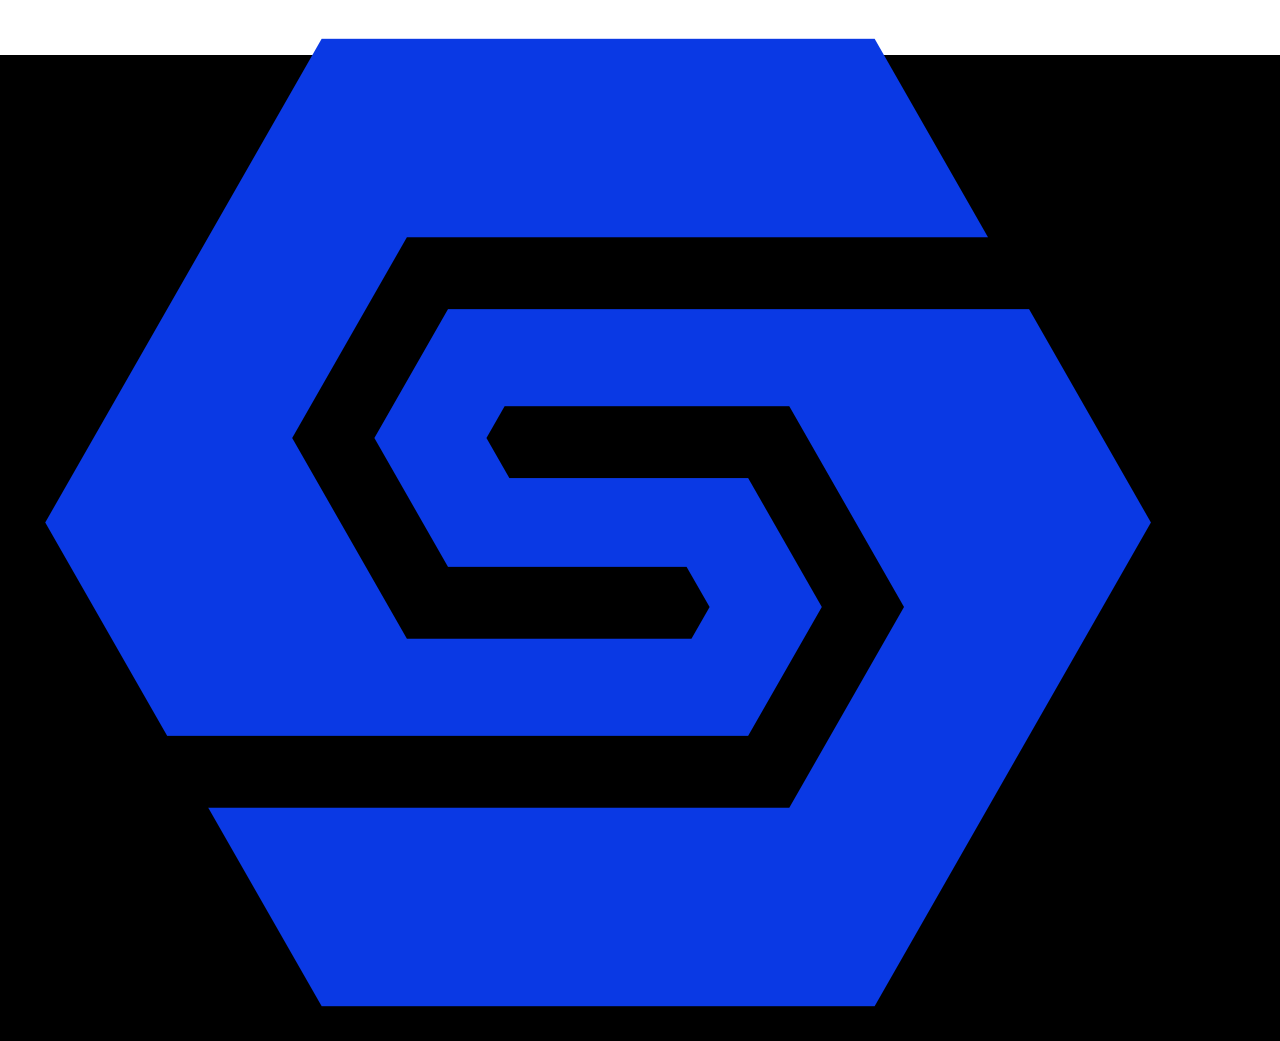
==== Proyecto Senati/index.html @ 64f093f4 "Add files via upload" ====
<!DOCTYPE html>
<html lang="en">
<head>
    <meta charset="UTF-8">
    <meta name="viewport" content="width=device-width, initial-scale=1.0">
    <title>Proyecto Senati</title>
    <link rel="shortcut icon" href="assets/icons/Senati-Symbol.ico" type="image/x-icon">
    <link rel="stylesheet" href="assets/css/style.css">
</head>
<body>
    <header>
        <div class="left-img">
            <img class= "img-logo" src="assets/images/logo_sin_fondo_azul.webp" alt="Logo de senati">   
        </div>
        <div class="right-hambusguesa">
            <span></span>
            <span></span>
            <span></span>
        </div>
    </header>
</body>
</html>
---- Proyecto Senati/assets/css/style.css ----
/* El selector universal*/
/*1. PRIMERO declaras la fuente - FUERA del selector*/
@font-face {
    font-family: "PoppinsLocal";
    src: url("..fonts/Poppins/Poppins-Regular.ttf") format("truetype");
    font-weight:normal;
    font-sttyle:normal;
    font-display: swap;
}


/*2.LUEGO aplicas a TODOS cpon el selector universal*/
*{
    font-family:"PoppinsLocal",Arial, sans-serif;
    margin:0;/*En celular ponemos los margenes en 0 para asi editar a nuestros gustos*/
    padding:0;/*en celular ponemos los rellenos en 0 para asi editar a nuestros gustos*/
    box-sizing: border-box;/*El comportamiento por defecto de los navegadores*/ 
}
body{
    background-color: #000000;/*color de fondo NEGRO*/
}

header{
    background-color: #ffff;/*color de fondo BLANCO*/
    height: 55px;/*Altura de la barra del menu*/
    display:flex;
    padding:0 16px;
}
/*class="
.img
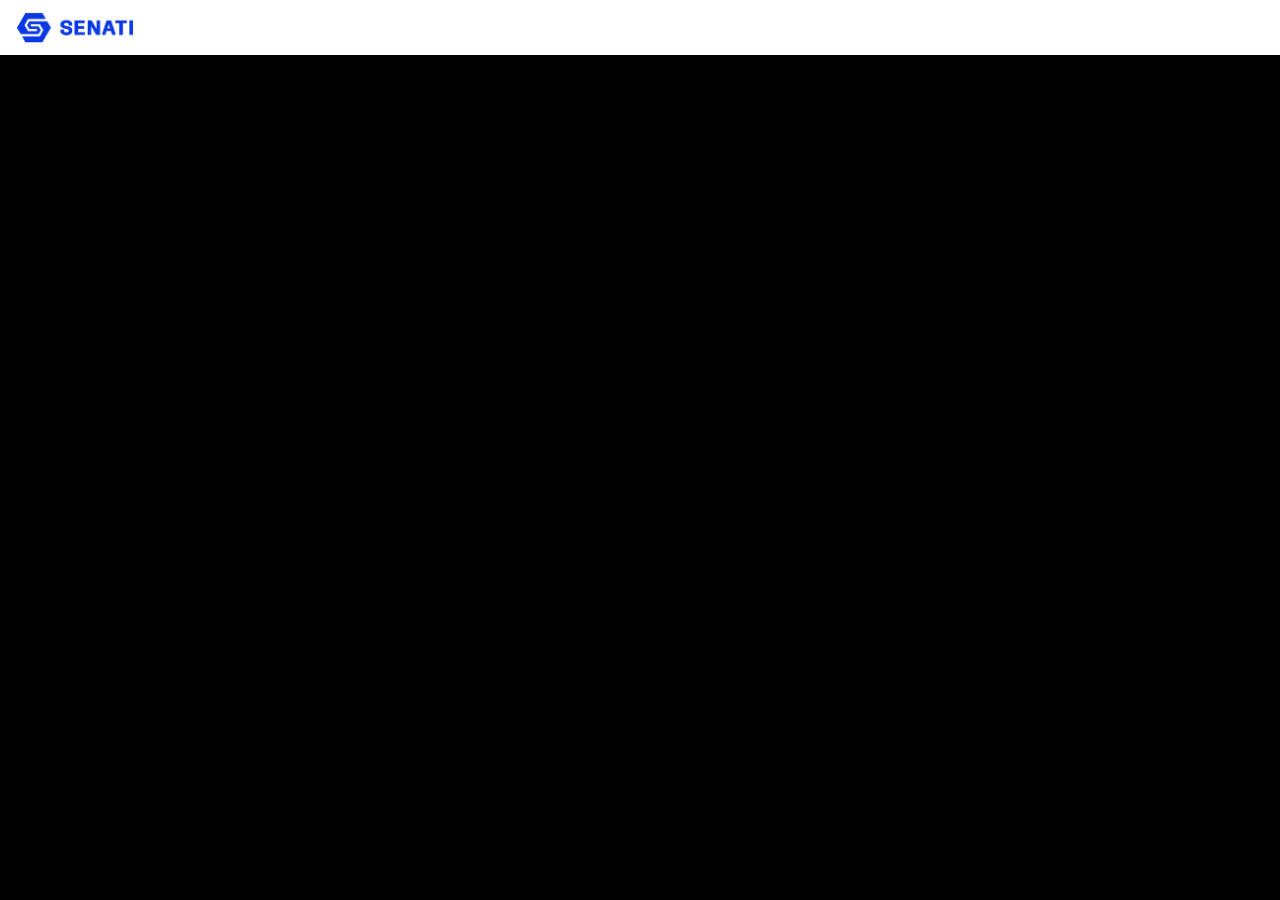
==== commit 4b8a84aa: "proyecto" ====
--- a/Proyecto Senati/index.html
+++ b/Proyecto Senati/index.html
@@ -1,10 +1,10 @@
 <!DOCTYPE html>
-<html lang="en">
+<html lang="es">
 <head>
     <meta charset="UTF-8">
     <meta name="viewport" content="width=device-width, initial-scale=1.0">
     <title>Proyecto Senati</title>
-    <link rel="shortcut icon" href="assets/icons/Senati-Symbol.ico" type="image/x-icon">
+    <link rel=" icon" href="assets/icons/Senati-Symbol.ico" type="image/x-icon">
     <link rel="stylesheet" href="assets/css/style.css">
 </head>
 <body>
--- a/Proyecto Senati/assets/css/style.css
+++ b/Proyecto Senati/assets/css/style.css
@@ -26,5 +26,15 @@
     display:flex;
     padding:0 16px;
 }
-/*class="
-.img+/*class="img-logo"*/
+.img-logo{
+    height: 32px;
+    width: auto; /*por defecto quiero que se adpate*/
+    display: block;/*Eliminar los espacios entre los lados*/
+    object-fit: contain;/*Ajusta la imagen, si recortarse las lados*/
+}
+
+.left-img{
+    display: flex;
+    align-items: center;
+}
